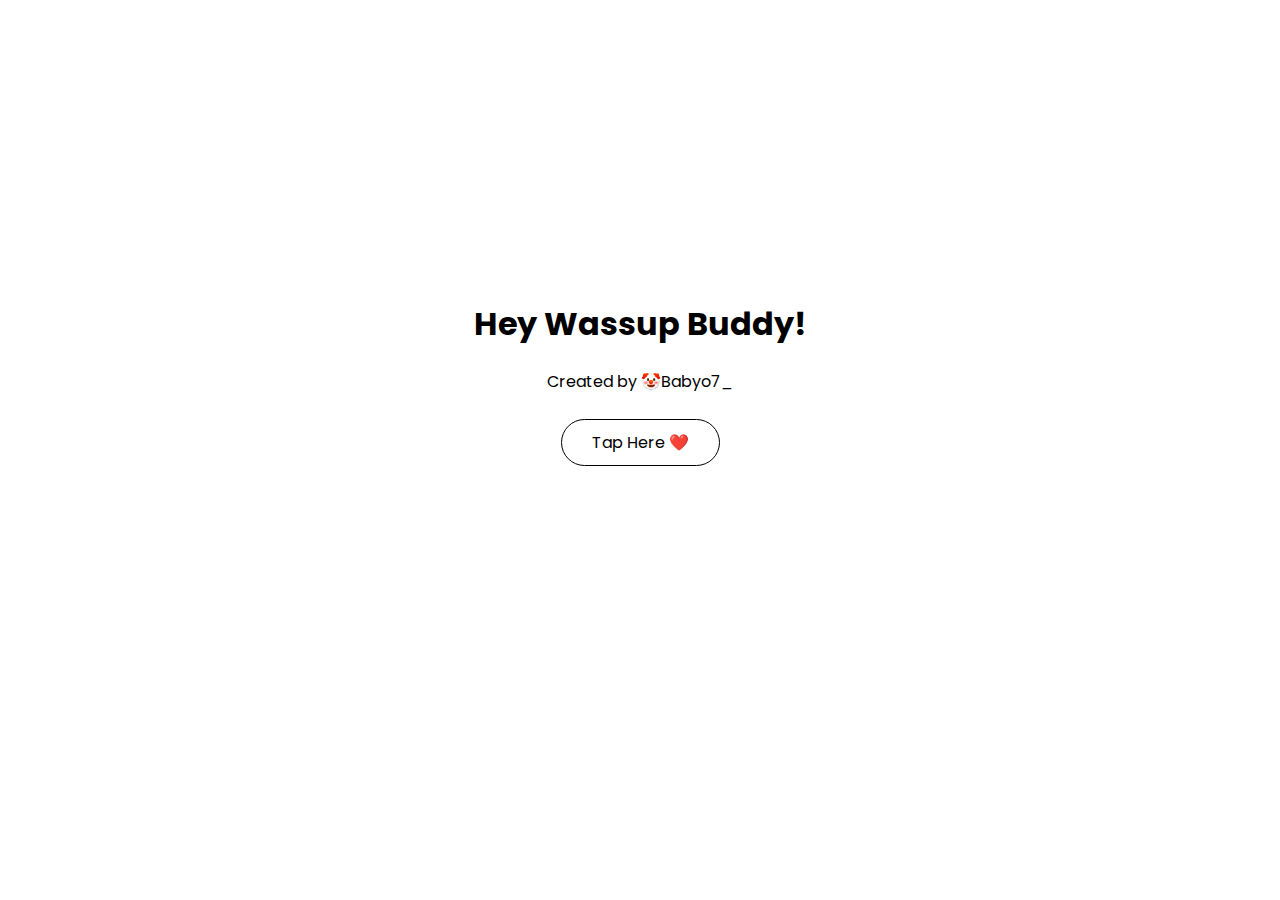
==== index.html @ 558b28e0 "Add files via upload" ====
<!DOCTYPE html>
<html lang="en">
<head>
    <meta charset="UTF-8">
    <meta http-equiv="X-UA-Compatible" content="IE=edge">
    <meta name="viewport" content="width=device-width, initial-scale=1.0">
    <title>Test</title>
    <link rel="stylesheet" href="style.css">
</head>
<body>
    <h1>Hey Wassup Buddy!</h1>
    <a href="https://instagram.com/babyo7_?igshid=MmIzYWVlNDQ5Yg==">Created by 🤡Babyo7_</a>
    <br>
    <br>        
    <button onclick=" location.href='Cutie.html' ">Tap Here ❤️</button>
</body>

<script data-name="BMC-Widget" data-cfasync="false" src="https://cdnjs.buymeacoffee.com/1.0.0/widget.prod.min.js" data-id="sherooxd20o" data-description="Support me on Buy me a coffee!" data-message="Buy Me A Coffee" data-color="#FF813F" data-position="Center" data-x_margin="18" data-y_margin="18"></script>
</html>
---- style.css ----
@import url('https://fonts.googleapis.com/css2?family=Poppins:wght@400;500;600;700&display=swap');
*{
    font-family: 'Poppins', sans serif;
}
h1 {
    text-align: center;
}
body{
    margin-top: 300px;
    text-align: center;
    background-image: url(https://images.unsplash.com/photo-1579546929518-9e396f3cc809?ixlib=rb-4.0.3&ixid=M3wxMjA3fDB8MHxwaG90by1wYWdlfHx8fGVufDB8fHx8fA%3D%3D&auto=format&fit=crop&w=1170&q=80);
    background-repeat: no-repeat;
    background-size: cover;
    background-position: center;
    background-attachment: fixed;
}
a {
    text-decoration: none;
    color: black;
    font-weight: normal;
}    
button {
    font-weight: normal;
    color: black;
    background-color: white;
    font-size: medium;
    border: 1px solid black;
    text-decoration: none;

    padding-left: 30px;
    padding-right: 30px;
    padding-top: 10px;
    padding-bottom: 10px;
    border-radius: 30px;
    
}
button:hover{
    background-color: black;
    color: white;

    border-color: transparent;
}
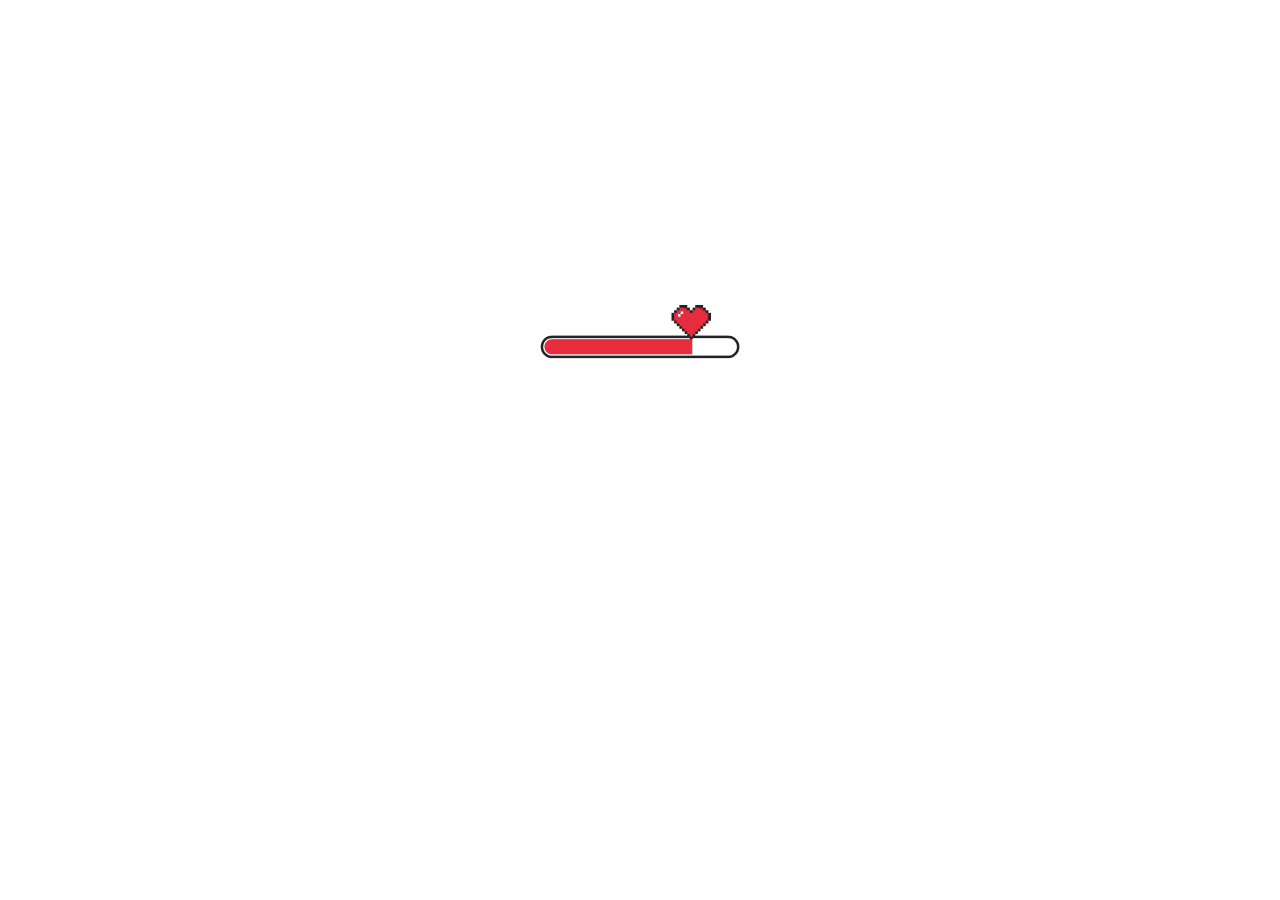
==== commit cbcb9ac2: "Add files via upload" ====
--- a/index.html
+++ b/index.html
@@ -6,14 +6,32 @@
     <meta name="viewport" content="width=device-width, initial-scale=1.0">
     <title>Test</title>
     <link rel="stylesheet" href="style.css">
-</head>
+    <link
+    rel="stylesheet"
+    href="https://cdnjs.cloudflare.com/ajax/libs/animate.css/4.1.1/animate.min.css">
+</head>
 <body>
-    <h1>Hey Wassup Buddy!</h1>
-    <a href="https://instagram.com/babyo7_?igshid=MmIzYWVlNDQ5Yg==">Created by 🤡Babyo7_</a>
-    <br>
-    <br>        
-    <button onclick=" location.href='Cutie.html' ">Tap Here ❤️</button>
-</body>
+    <h1 id="ham"  style="visibility: hidden;" >Hey Wassup Buddy!</h1>
+    <a id="link" style="visibility: hidden;"  href="https://instagram.com/babyo7_?igshid=MmIzYWVlNDQ5Yg==">Created by 🤡Babyo7_</a>
+    <br>
+    <br>        
+    <button id="btn" style="visibility: hidden;"   onclick=" location.href='Cutie.html' ">Tap Here ❤️</button>
+    <br>
+    <img id="gta" height="300px" width="-700px" style="margin-top: -400px;" src="loading.gif" />
+    <script>
+     const myTimeout = setTimeout(wassup, 1100);
+function wassup() {
+  document.getElementById("ham").style.visibility="visible";
+    document.getElementById("btn").style.visibility="visible";
+    document.getElementById("link").style.visibility="visible";
+    document.getElementById("gta").style.visibility="hidden";
 
-<script data-name="BMC-Widget" data-cfasync="false" src="https://cdnjs.buymeacoffee.com/1.0.0/widget.prod.min.js" data-id="sherooxd20o" data-description="Support me on Buy me a coffee!" data-message="Buy Me A Coffee" data-color="#FF813F" data-position="Center" data-x_margin="18" data-y_margin="18"></script>
+}
+
+    
+    </script> 
+    
+
+
+</body>
 </html>
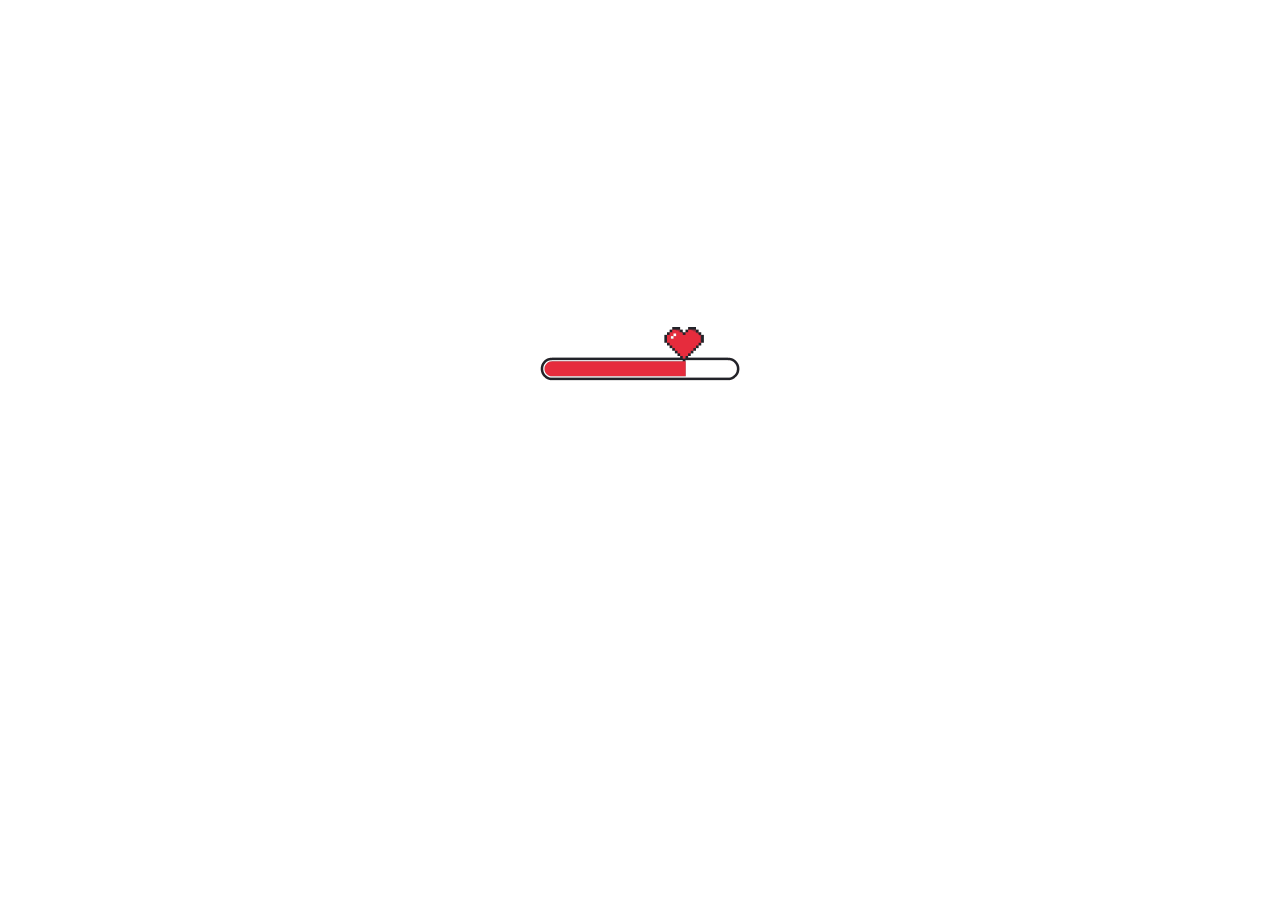
==== commit cbdf4298: "Add files via upload" ====
--- a/index.html
+++ b/index.html
@@ -11,13 +11,15 @@
     href="https://cdnjs.cloudflare.com/ajax/libs/animate.css/4.1.1/animate.min.css">
 </head>
 <body>
+    <div>
     <h1 id="ham"  style="visibility: hidden;" >Hey Wassup Buddy!</h1>
     <a id="link" style="visibility: hidden;"  href="https://instagram.com/babyo7_?igshid=MmIzYWVlNDQ5Yg==">Created by 🤡Babyo7_</a>
     <br>
     <br>        
     <button id="btn" style="visibility: hidden;"   onclick=" location.href='Cutie.html' ">Tap Here ❤️</button>
     <br>
-    <img id="gta" height="300px" width="-700px" style="margin-top: -400px;" src="loading.gif" />
+    <img id="gta" height="300px" width="-700px" style="margin-top: -500px;" src="loading.gif" />
+    </div>
     <script>
      const myTimeout = setTimeout(wassup, 1100);
 function wassup() {
--- a/style.css
+++ b/style.css
@@ -6,6 +6,9 @@
     text-align: center;
 }
 body{
+    position: relative;
+    align-items: center;
+    align-content: center;
     margin-top: 300px;
     text-align: center;
     background-image: url(https://images.unsplash.com/photo-1579546929518-9e396f3cc809?ixlib=rb-4.0.3&ixid=M3wxMjA3fDB8MHxwaG90by1wYWdlfHx8fGVufDB8fHx8fA%3D%3D&auto=format&fit=crop&w=1170&q=80);
@@ -13,10 +16,10 @@
     background-size: cover;
     background-position: center;
     background-attachment: fixed;
-}
-a {
-    text-decoration: none;
-    color: black;
+}
+a {
+    text-decoration: none;
+    color: black;
     font-weight: normal;
 }    
 button {
